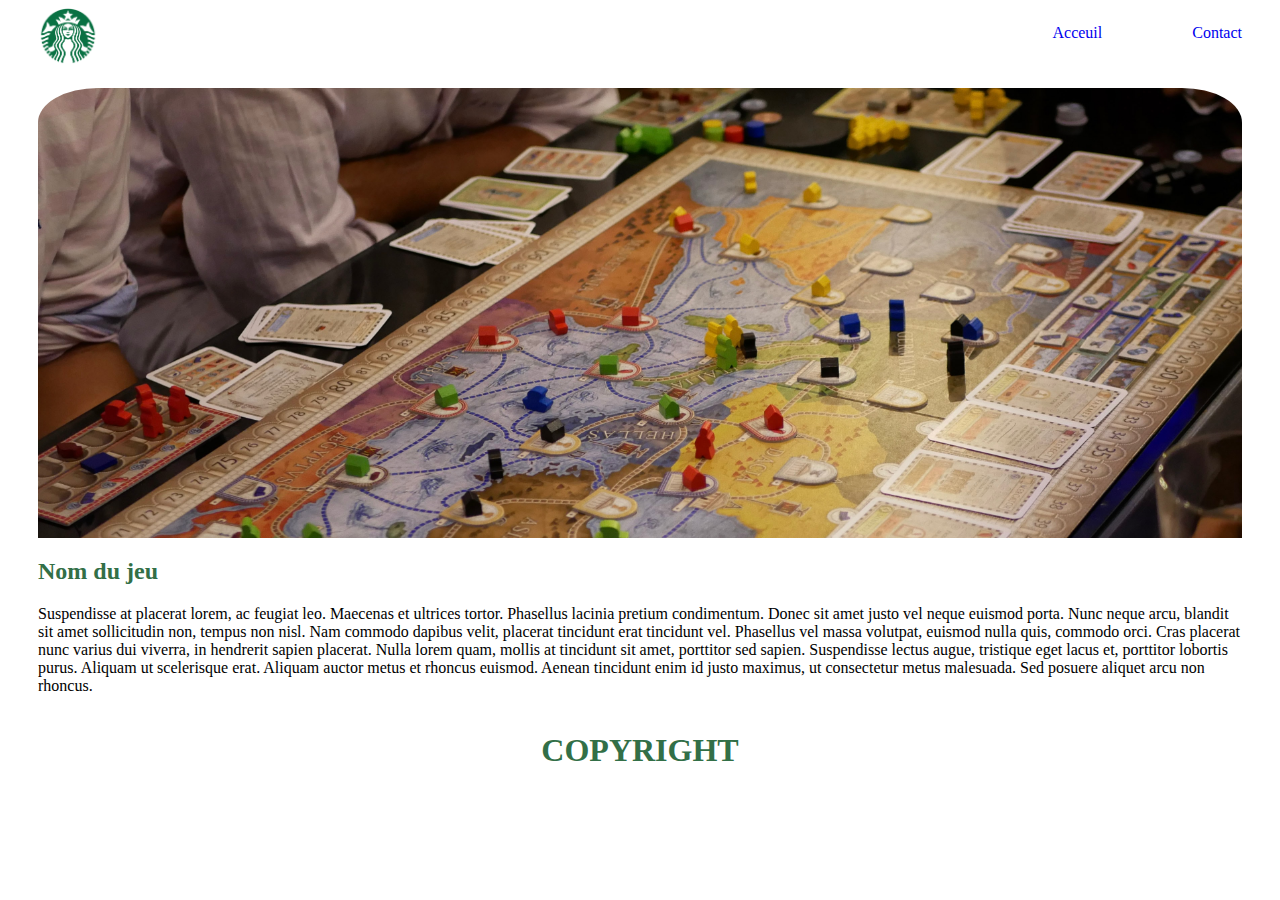
==== index.html @ 316598f9 "exo fini" ====
<!DOCTYPE html>
<html lang="en">
<head>
    <meta charset="UTF-8">
    <meta http-equiv="X-UA-Compatible" content="IE=edge">
    <meta name="viewport" content="width=device-width, initial-scale=1.0">
    <link rel="stylesheet" href="style.css">
    <title>Acceuil</title>
</head>
<body>
    <div class="grid">
        <header>
            <div class="logo">
                <img src="logo.png" alt="logo">
            </div>
            <nav class="navbar">
                <ul>
                    <li><a href="/">Acceuil</a></li>
                    <li><a href="contact.html">Contact</a></li>
                </ul>
            </nav>
        </header>
        <main>
            <div class="jeu">
                <img src="jeu.jpg" alt="jeu">
            </div>
            <h2 class="vert">Nom du jeu</h2>
            <p>Suspendisse at placerat lorem, ac feugiat leo. Maecenas et ultrices tortor.
                Phasellus lacinia pretium condimentum. Donec sit amet justo vel neque euismod porta. 
                Nunc neque arcu, blandit sit amet sollicitudin non, tempus non nisl. Nam commodo dapibus velit, 
                placerat tincidunt erat tincidunt vel. Phasellus vel massa volutpat, euismod nulla quis, commodo orci. 
                Cras placerat nunc varius dui viverra, in hendrerit sapien placerat. Nulla lorem quam, mollis at tincidunt sit amet,
                porttitor sed sapien. Suspendisse lectus augue, tristique eget lacus et, porttitor lobortis purus. Aliquam ut scelerisque erat.
                Aliquam auctor metus et rhoncus euismod. Aenean tincidunt enim id justo maximus, ut consectetur metus malesuada. 
                Sed posuere aliquet arcu non rhoncus.</p>
        </main>
        <footer>
            <h1 class="vert">Copyright</h1>
        </footer>
    </div>
</body>
</html>
---- style.css ----
.grid {
    display: grid;
    grid-template : 60px auto 40px / 100%;
}
a:visited {
    color: unset;
}
a {
    text-decoration: none;
}
header {
    display: flex;
    margin-right: 30px;
    margin-left: 30px;
}
.navbar ul {
    display: flex;
    list-style-type: none;
}
.navbar ul li a:hover {
    color: rgb(50, 111, 71);
}
.navbar {
    margin-left: auto;
}
.navbar ul li:not(:first-child) {
    margin-left: 90px;
}
.logo {
    width: 60px;
}
.logo img {
    width: 100%;
}
main {
    margin : 20px 30px 0 30px
}
.jeu {
    width: 100%;
    height: 450px;
    overflow: hidden;
}
.jeu img {
    width: 100%;
    border-radius: 5%;
}
.vert{
    color: rgb(50, 111, 71);
}
footer {
    text-align: center;
    text-transform: uppercase;
}
.form {
    display: flex;
}
.form label {
    width: 90px;
}
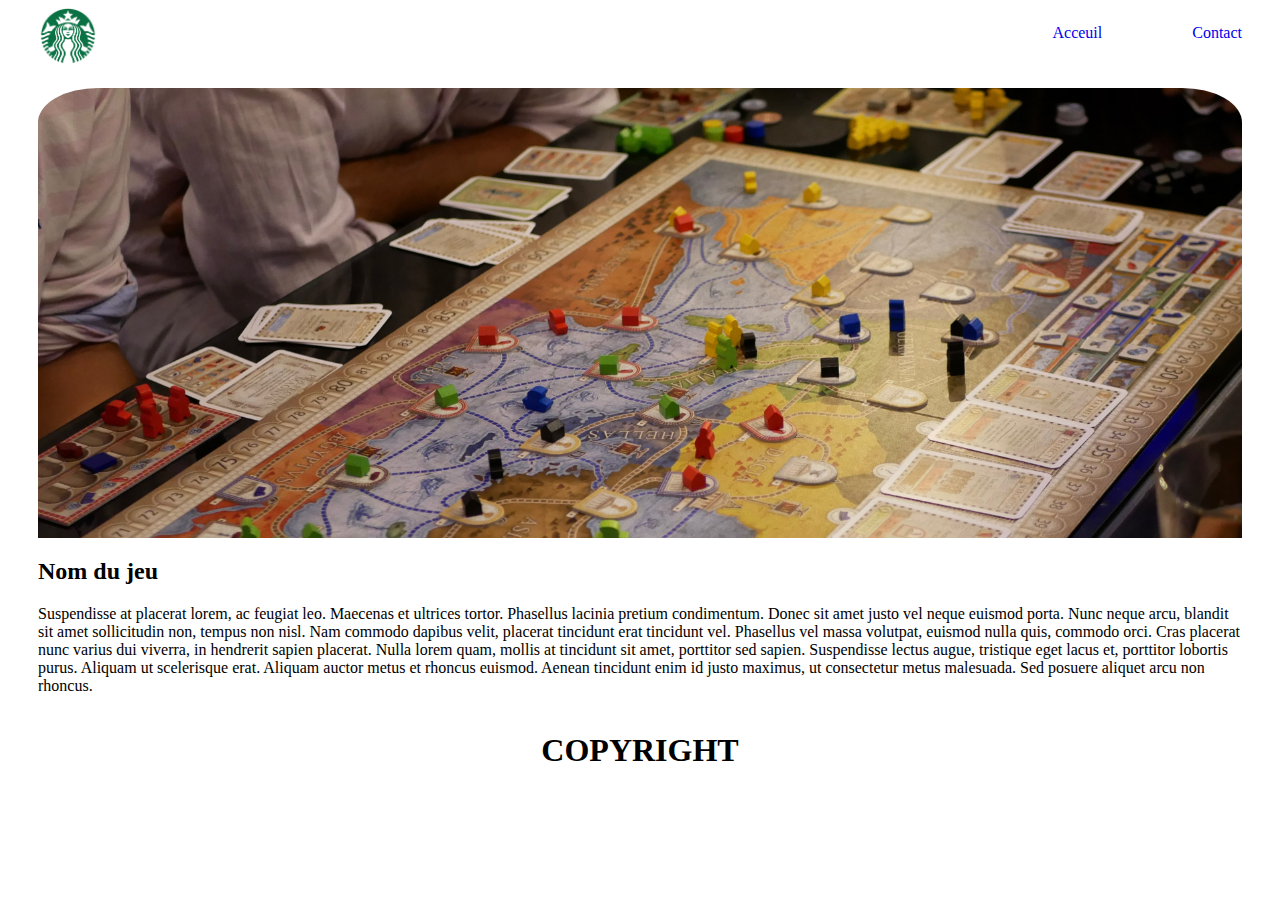
==== commit 0f054271: "refonte contact" ====
--- a/index.html
+++ b/index.html
@@ -11,7 +11,7 @@
     <div class="grid">
         <header>
             <div class="logo">
-                <img src="logo.png" alt="logo">
+                <img src="logo.png" alt="logo du site">
             </div>
             <nav class="navbar">
                 <ul>
@@ -22,7 +22,7 @@
         </header>
         <main>
             <div class="jeu">
-                <img src="jeu.jpg" alt="jeu">
+                <img src="jeu.jpg" alt="image d'un jeu">
             </div>
             <h2 class="vert">Nom du jeu</h2>
             <p>Suspendisse at placerat lorem, ac feugiat leo. Maecenas et ultrices tortor.
--- a/style.css
+++ b/style.css
@@ -45,15 +45,35 @@
     border-radius: 5%;
 }
 .vert{
-    color: rgb(50, 111, 71);
+    color: rgb(0, 0, 0);
+}
+
+form {
+    display: flex;
+    flex-direction: column;
+    justify-content: center;
+    width: 300px;
+    margin: 0 auto;
+}
+
+.form {
+    display: flex;
+    margin-top: 20px;
+}
+.form label {
+    width: 130px;
+}
+.box {
+    width: 300px;
+    border: 10px solid green;
+    align-items: center;
+    padding: 50px;
+    margin: 0 auto;
+    margin-bottom: 100px;
+    margin-top: 100px;
+
 }
 footer {
     text-align: center;
     text-transform: uppercase;
-}
-.form {
-    display: flex;
-}
-.form label {
-    width: 90px;
 }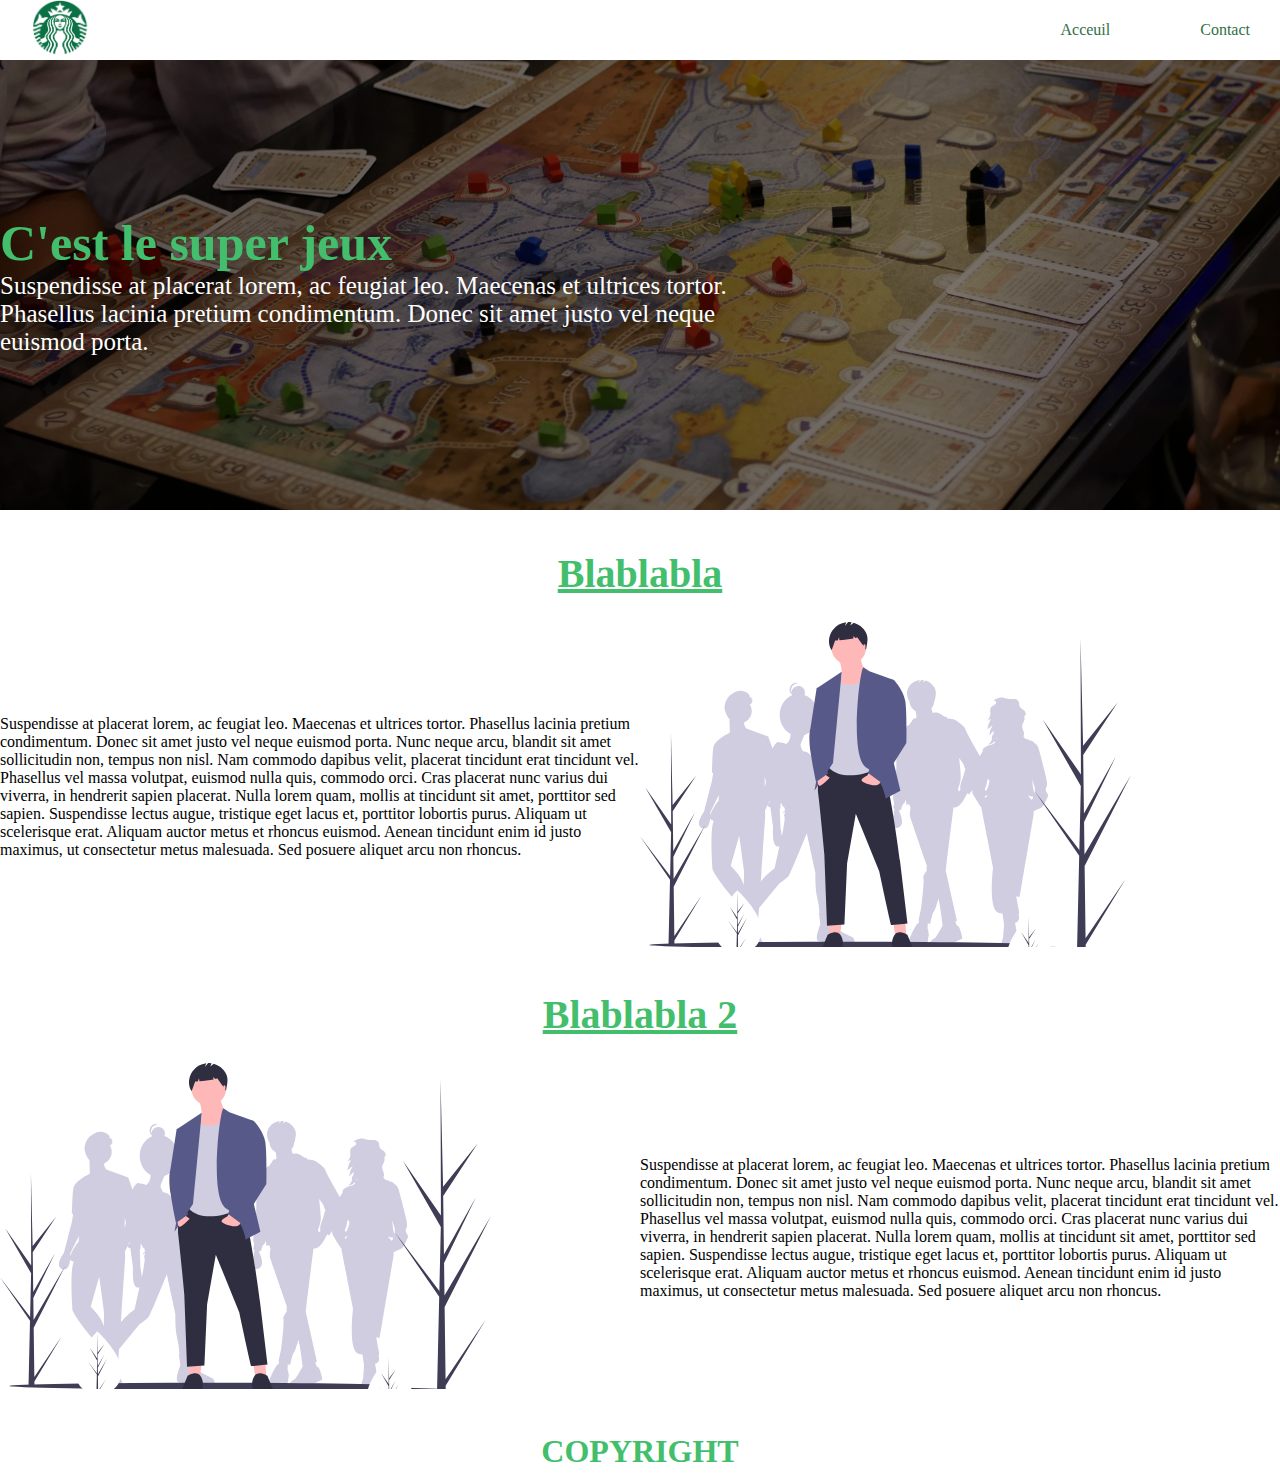
==== commit b6d88a9d: "responsive" ====
--- a/index.html
+++ b/index.html
@@ -8,35 +8,149 @@
     <title>Acceuil</title>
 </head>
 <body>
-    <div class="grid">
-        <header>
-            <div class="logo">
-                <img src="logo.png" alt="logo du site">
+<div class="grid">
+    <header>
+        <div class="logo">
+            <img src="logo.png" alt="logo">
+        </div>
+        <nav class="navbar">
+            <ul>
+                <li><a href="index.html">Acceuil</a></li>
+                <li><a href="contact.html">Contact</a></li>
+            </ul>
+        </nav>
+    </header>
+    <main>
+        <div class="jeu">
+            <div class="overlay"></div>
+            <!--                <img src="jeu.jpg" alt="jeu">-->
+            <div class="container">
+                <div class="main-title">
+                    <h1>C'est le super jeux</h1>
+                    <p>Suspendisse at placerat lorem, ac feugiat leo. Maecenas et ultrices tortor.
+                        Phasellus lacinia pretium condimentum. Donec sit amet justo vel neque euismod porta.</p>
+                </div>
             </div>
-            <nav class="navbar">
-                <ul>
-                    <li><a href="/">Acceuil</a></li>
-                    <li><a href="contact.html">Contact</a></li>
-                </ul>
-            </nav>
-        </header>
-        <main>
-            <div class="jeu">
-                <img src="jeu.jpg" alt="image d'un jeu">
+        </div>
+        <section class="container">
+            <div class="item-content">
+                <h2 class="vert title">Blablabla</h2>
+                <div class="flex flex-wrap">
+                    <div class="text-content">
+                        <p>Suspendisse at placerat lorem, ac feugiat leo. Maecenas et ultrices tortor.
+                            Phasellus lacinia pretium condimentum. Donec sit amet justo vel neque euismod porta.
+                            Nunc neque arcu, blandit sit amet sollicitudin non, tempus non nisl. Nam commodo dapibus velit,
+                            placerat tincidunt erat tincidunt vel. Phasellus vel massa volutpat, euismod nulla quis, commodo orci.
+                            Cras placerat nunc varius dui viverra, in hendrerit sapien placerat. Nulla lorem quam, mollis at tincidunt sit amet,
+                            porttitor sed sapien. Suspendisse lectus augue, tristique eget lacus et, porttitor lobortis purus. Aliquam ut scelerisque erat.
+                            Aliquam auctor metus et rhoncus euismod. Aenean tincidunt enim id justo maximus, ut consectetur metus malesuada.
+                            Sed posuere aliquet arcu non rhoncus.</p>
+                    </div>
+                    <div class="svg-content">
+                        <svg class="w-full sm:h-64 mx-auto" viewBox="0 0 1177 598.5" xmlns="http://www.w3.org/2000/svg">
+                            <title>stand_out</title>
+                            <path d="M867.06253,418.09225c-1.79371-4.61268.76881-6.919,1.79389-11.01912S866.55,390.16,866.55,390.16s-10.76281-44.33285-14.09414-53.04564c-1.40974-3.687-4.47141-6.22337-7.53464-7.92661-.20773-1.131-.50785-1.86044-.92192-2.06752-2.96824-1.48525-10.36283-4.7098-15.29076-5.60131a25.0035,25.0035,0,0,0-3.25844-4.40639,10.416,10.416,0,0,0,1.161-5.39415c-.314-4.83476-3.97549-9.16717-3.49914-13.98862.36127-3.65663,3.03444-6.66045,4.06613-10.18708a11.97917,11.97917,0,0,0-1.36155-9.44679q1.13716,1.20964,2.27416,2.41925a8.49774,8.49774,0,0,0-.63407-10.26749c-2.4002-2.65152-6.414-3.646-8.27622-6.69951-1.9135-3.1377-.88651-7.40129-2.69606-10.60014-4.43279-7.83637-15.78112-2.28133-22.57836-5.01644-2.79331-1.124-4.91662-2.361-8.05936-2.27216a31.49047,31.49047,0,0,0-7.86147,1.46812,16.60916,16.60916,0,0,0-9.00972,6.4582,5.57887,5.57887,0,0,1,.70383-.67282c1.64714-1.29074,4.5357-1.18327,5.4055.72a3.18861,3.18861,0,0,1,.25375,1.52035c-.14292,2.29447-2.14724,4.00789-4.13885,5.15611s-4.23246,2.10887-5.53225,4.005c-2.14523,3.12917-.88381,7.32856-.88276,11.12246a16.124,16.124,0,0,1-6.11072,12.5203l7.231-2.9562a54.65,54.65,0,0,0-6.678,19.58333l9.777-8.07711a42.99171,42.99171,0,0,0-6.42136,19.0838l7.84772-8.04114a3.96845,3.96845,0,0,1,.51784,2.06429l-.81839,3.15644a20.50769,20.50769,0,0,1-.96019,1.83208c-1.26282,2.16846-2.56844,4.83755-1.3873,7.05159l.00557-.00295c-1.24316,4.18287-3.11856,8.36822-7.29073,10.40215,4.62765.48418,9.45737-1.82964,11.5471-5.51232a10.30975,10.30975,0,0,0,1.22759,1.86039c.13449.16819.26706.33512.39981.50223l-1.15322.76881-3.09046,2.06034s-20.24453,4.10014-18.96327,11.78793c.05272.31625.11587.69365.187,1.11707l-5.8247,9.902-8.45647,28.701s-4.35642,9.22537-3.58769,13.06924,0,5.38145,0,12.30043-3.33138,9.73786,0,15.37554,13.32542,22.03829,13.32542,22.03829l2.19525,1.64644a10.256,10.256,0,0,0,.11118,2.96624c2.05,10.25036,21.26952,108.39761,21.26952,108.39761s-9.7379,77.64649,9.994,82.5154c2.47484.61066,4.90514,1.16474,7.266,1.658l2.98442,19.61151-1.79389,24.85713s-13.58169,30.75107,11.27543,32.54492,13.5817-26.651,13.5817-26.651a13.51031,13.51031,0,0,0,1.53761-7.944c-.25348-2.28125-2.38724-14.152-4.47958-25.56935,9.43335-1.13117,7.66826-11.14274,6.41126-15.54465a2.54913,2.54913,0,0,0,1.14339-1.425c.28393-1.02225-.37719-5.04349-1.57677-10.67878-.97706-5.602-2.64673-14.67092-3.78576-20.81422l6.13134.99816,25.8822-151.70538s.17068-2.41508.09273-5.94732a96.0791,96.0791,0,0,1,10.92635-4.81558c8.45656-3.33138,11.78789-15.63181,14.60677-20.757S868.85642,422.70493,867.06253,418.09225Zm-91.8956-96.59119a5.48186,5.48186,0,0,1,2.83489-.96149c-.219,1.19193-2.26894,1.54023-3.98784,2.16442A5.07424,5.07424,0,0,1,775.16693,321.50106Zm-12.91431,76.3467c2.07617,3.41093-1.68281,12.6537-5.07016,19.98853-1.94125-1.67263-3.967-1.14526-1.5926-5.89425a24.10832,24.10832,0,0,0,2.8188-9.73786c0-.586.30046-4.89123,2.8254-6.67972A13.48411,13.48411,0,0,0,762.25262,397.84776Zm-7.77726,29.43893c1.17487-.47822,2.954-1.2128,5.3567-2.02984-1.15113,1.51082-2.46536,3.31084-3.78716,5.27575A3.96917,3.96917,0,0,1,754.47536,427.28669Zm83.11736,3.36226c-1.558-1.65536-2.81688-3.136-3.85326-4.46084q2.89934.76307,5.90342,1.642a7.02461,7.02461,0,0,0,2.98581-.19894c.08891,1.77153.08926,4.29909.08926,4.29909l-2.80679,1.94312A16.4625,16.4625,0,0,0,837.59272,430.649Zm7.95254-8.88737c-.02992.026-.06211.056-.0929.08334a16.99686,16.99686,0,0,0-.68434-2.9839c-1.67941-5.29664-2.57679-14.69424-3.05428-22.71389l4.84808,16.3074S846.81809,420.65482,845.54526,421.76158Z" transform="translate(-120.35886 -107.0223)" fill="#d0cde1"></path>
+                            <path d="M746.00285,354.4058s-26.29048-45.18676-27.11206-50.11622S704.924,290.32276,704.924,290.32276c-4.4913-4.49129-11.86012-5.91241-19.61536-5.83849,2.92045-2.416-7.50653-4.04009-8.31827-5.66359-.82158-1.64316-3.28631-1.64316-6.57262-4.10789-3.28611-2.46458-11.4889-.411-11.4898-.41079a30.275,30.275,0,0,1-2.54863-8.188,22.90678,22.90678,0,0,0,5.41186-14.81612c0-.059-.004-.117-.00446-.17591.2091.32549.41826.65294.62757.99036,1.53895-9.21888,4.25571-16.8819-.92217-25.29164a28.35654,28.35654,0,0,0-16.13028-12.33123l-4.93167,3.94532,1.91735-4.60177a26.10421,26.10421,0,0,0-4.87431-.28171l-4.43724,5.70506,1.83652-5.50965a28.08546,28.08546,0,0,0-19.37467,11.5246c-5.64754,8.14322-5.26955,19.46282.285,27.66972.0187-.05747.03344-.11373.05185-.1711a22.9969,22.9969,0,0,0,11.754,18.62154l1.39524,11.16225v0a7.65112,7.65112,0,0,1-4.57449,2.01809c-2.46473,0-4.92946,6.57262-4.92946,6.57262s-1.3969.705-2.9025,4.03282c-3.87843,2.64034-15.70886,10.93424-20.09811,16.73-2.59652,1.2778-5.38569,4.11987-4.933,10.45716.82158,11.50209,0,64.90462,0,64.90462s-7.39419,45.18676-4.92946,48.47307-.82158,13.96681-.82158,13.96681l2.46473.54774v2.73857s-7.4134,34.36585,4.10789,32.8631c18.89628-2.46473,4.92946-30.39836,4.92946-30.39836v-3.19505l3.28631.73031s1.64316-11.50208,4.92947-12.32366c1.14306-.28577,2.48469-3.35676,3.74875-7.23814.73708,6.05527,1.18071,9.70287,1.18071,9.70287l5.14073-1.1424,1.43189,5.25029a7.08643,7.08643,0,0,0,1.1041.50015l-1.1041,6.07247s-.82157,6.57262,0,10.68051c.41435,2.07169,15.66488,46.35348,30.68184,89.74354l-.28347,10.4889s-7.3942,8.21578-5.751,13.96682-4.10789,53.40253-4.10789,53.40253l-4.92947,23.82575,1.24034.38165-1.13859,4.17483a8.28506,8.28506,0,0,0-2.56648,2.01614c-6.57262,7.39419-14.78839,28.75521-14.78839,28.75521s-14.7884,22.18259,8.21577,21.361,24.64733-9.03735,24.64733-9.03735,3.2863-21.361,3.2863-22.18259-1.64315-9.267-1.64315-9.267l-.6381-.70378.44559-10.24866,4.3004,1.32318s4.10788-21.361,7.39419-23.82575c1.14853-.86139,4.20432-10.457,7.69312-22.782,3.56606,10.268,7.01956,45.77245,8.1401,48.99508a11.66829,11.66829,0,0,0-1.04482,1.72057,199.63573,199.63573,0,0,1-12.32366,20.53944s-26.29048,15.61,0,19.71786c0,0,14.78839.82158,22.18259-4.10789s27.11205-12.32366,27.11205-13.96681-4.92946-25.79756-9.85893-23.1685h0l-3.30215-7.59478,3.30215-1.27824-20.80019-93.36382a47.14063,47.14063,0,0,0,1.08233-6.04705c0-4.3023,10.63809-88.07723,13.34522-109.32591,11.91428,3.37546,22.80419-21.3049,22.80419-21.3049l2.70082-4.86152,3.8718,2.39678s3.28631-8.21577,8.21577-9.03735,13.96682-44.36518,13.96682-50.11622A26.74193,26.74193,0,0,0,746.00285,354.4058ZM707.724,418.77552a22.13835,22.13835,0,0,0-2.8-3.573,101.74878,101.74878,0,0,0,4.92946-17.25312c1.64316-9.03736-2.46473-38.61414-2.46473-38.61414l-.07181-2.00867c4.03237,5.29342,9.10916,12.35064,9.10916,14.33233a6.16182,6.16182,0,0,0,2.46473,4.92946l-4.92946,17.25313s-3.28631,8.21577-4.10789,12.32366a41.936,41.936,0,0,0-.82158,7.3942l1.16457.72088Z" transform="translate(-120.35886 -107.0223)" fill="#d0cde1"></path>
+                            <path d="M369.88115,369.61259l4.384-.98641-18.0747-50.9378-39.02493-14.3776s-.14948.16573-.42543.45145c-3.32873-3.22152-4.74162-7.89614-5.33178-11.57574A22.997,22.997,0,0,0,322.13,258.4125c3.21575-.77188,4.36387-3.68917,5.44315-7.16789a14.3931,14.3931,0,0,0-2.03955-.44408q.75864-1.701,1.51719-3.402-1.33317-.11974-2.66632-.23944.34089-1.5901.68172-3.18025-1.70015,1.17369-3.40024,2.34734a6.94616,6.94616,0,0,0-1.1579-6.63164,13.26745,13.26745,0,0,0-5.68685-4.0099,25.37252,25.37252,0,0,0-26.03635,4.55051l-.24566-.95742a33.04449,33.04449,0,0,0-12.62057,21.87054c-1.08815,8.57351,3.03047,17.30322,8.38386,24.0878-.04508-.29615-.09342-.59156-.14256-.88661q.347.47823.71688.93811l.65805,25.00662-1.64817,1.41268c-.00261.00116-27.65272,12.51066-28.73054,27.45209l-.00316.01088c-1.65965,7.27375-2.48123,45.06631-2.48123,45.06631h2.27514l-2.27514,14.7884L237.88333,456.535s-18.89628,24.64732-2.46473,29.57679c10.21064,3.06321,13.12387-8.78342,13.86672-18.19325.59157,2.3324,2.36094,3.90916,5.85114,4.22643.27469.025.56794.04573.85161.06875-7.76933,20.07815-2.49477,85.3753-2.49477,85.3753-4.10789,8.21578,44.36518,64.90462,44.36518,64.90462l2.91875-1.55666.63163,1.26316c-1.62436.15575-2.7288.2935-2.7288.2935v25.4689s-7.3942,25.4689,2.46473,30.39836c2.55108,1.27554,5.21188.34761,7.75524-1.72429-.48605,7.8598-1.18262,19.58879-1.18262,22.26373,0,4.10789,10.68051,11.50208,10.68051,11.50208s2.46473,9.03736,22.18259,9.03736S345.51,695.614,345.51,695.614l-10.6805-23.82575s-.79912.39084-3.21757-1.57786l.86616-9.52757,4.81614.42493,6.57262-96.12456s5.751-85.44405,6.57262-98.58929a91.48467,91.48467,0,0,0-.29711-12.63782L374.26518,403.954Zm-17.79856,31.87669-2.46473,8.58921V391.08262ZM249.51444,462.41639c.02041-3.01086-.129-5.05984-.129-5.05984l16.06183-32.12366-.45186,9.94107S252.13191,451.44554,249.51444,462.41639ZM287.178,555.12426l15.61-55.04569,9.03735,66.54777-.648,24.19326a38.572,38.572,0,0,1-2.63828-6.94013C306.07426,574.02054,287.178,555.12426,287.178,555.12426Z" transform="translate(-120.35886 -107.0223)" fill="#d0cde1"></path>
+                            <path d="M509.50781,685.88353c-7.6979-3.1697-22.64079-9.962-24.45222-13.5845-1.81118-3.62249-10.86748-31.69714-10.86748-31.69714l-2.33222.16961c-.30066-12.75381-1.58473-62.18277-3.55437-68.092,0,0,9.50909-78.33723-9.50921-109.58151l-3.42665-13.84356c1.12457-5.5496.98038-18.40039.257-20.57048-.90571-2.7169,10.4148-11.32046,7.24511-16.75426s-11.77319-23.99924-11.77319-23.99924.90559-11.77325-11.32052-22.64079c0,0-3.57283-20.22688-19.67266-20.52824-2.17646-3.79841-5.223-9.83814-4.32663-12.52735.95981-2.87926,4.62963-11.85557,6.70233-16.87981a21.695,21.695,0,0,0,3.16116-1.75924c12.80441-5.737,21.83067-19.52818,21.83067-35.639,0-17.24643-10.34014-31.842-24.58975-36.73622a12.22024,12.22024,0,1,0-23.64582-4.38524,12.20966,12.20966,0,0,1,11.26582-16.9557,12.27159,12.27159,0,0,1,2.36366.23306,12.21507,12.21507,0,0,0-13.08729,20.39731,12.11628,12.11628,0,0,0,.49895,1.31358c-13.4084,5.41066-22.97312,19.546-22.97312,36.13321,0,15.38622,8.23191,28.65832,20.12535,34.81881-.06334,5.005-1.30464,13.443-8.207,18.58542-3.56559-1.62919-8.51364-3.41742-11.6886-2.6063-1.64175-1.27981-4.11946-1.70234-7.49072,1.66887-6.79219,6.79225-12.6789,24.45209-12.6789,35.31969s1.3585,73.809,1.3585,73.809-7.2451,2.7169-2.2641,6.79225a5.87263,5.87263,0,0,0,3.65825,1.35945l4.94525,36.67715s-3.1697,35.31969,9.05641,35.77249a4.83715,4.83715,0,0,0,2.73664-.67178l-9.07615,40.97241s-20.82949,13.5845-37.13088,40.30064c-8.39621,13.76053-12.58227,22.22579-14.6732,27.20942l-2.98671-1.85167-10.41468,19.92389s-23.09371,14.03735-18.11271,24.45209,9.50921,13.1317,9.50921,13.1317l3.1697-1.35845,5.88648,10.8676s15.3958,22.188,40.30069,10.86754a9.10148,9.10148,0,0,0,0-10.86754c-4.07529-5.88665-14.49009-18.5655-14.49009-18.5655l6.79219-34.414-1.40548-.87141,43.06468-52.10807s12.67879-7.6979,17.207-14.49015,32.6028-76.97878,32.6028-76.97878l15.84848,73.35623s-.90559,26.7162,3.1697,43.92319a186.43145,186.43145,0,0,1,4.33213,29.34855l-1.16232.08454,2.7169,20.37675s-11.77319,28.98024-3.62261,31.24429a119.40682,119.40682,0,0,0,17.6599,3.16975l.9056-3.16975s34.8669,19.01829,47.54568,4.981C514.48869,699.01523,517.20571,689.05328,509.50781,685.88353ZM385.436,463.55074c1.35851,1.35845.90572,7.69785.90572,7.69785l-2.7169,17.65984-2.7134,12.24907a131.573,131.573,0,0,0-2.26761-17.23l-1.25345-33.84282a2.61532,2.61532,0,0,0,.80066.33437c.90559,0,.45279-7.69784.45279-7.69784s.52852-1.37475,1.188-3.54432c1.76047,5.27,3.90959,8.7086,6.50988,9.43092l.45279,5.88659s-5.88659,2.7169-.45279,2.7169a4.277,4.277,0,0,0,.93328-.13864l-.48049,2.40274S384.07763,462.19229,385.436,463.55074Z" transform="translate(-120.35886 -107.0223)" fill="#d0cde1"></path>
+                            <ellipse cx="381.40899" cy="593.9554" rx="364" ry="6" fill="#3f3d56"></ellipse>
+                            <ellipse cx="508.80675" cy="609.4554" rx="400.39775" ry="15.5" fill="#3f3d56"></ellipse>
+                            <ellipse cx="434.90899" cy="632.4554" rx="196.5" ry="15.5" fill="#3f3d56"></ellipse>
+                            <ellipse cx="718.90899" cy="650.9554" rx="87.5" ry="8" fill="#3f3d56"></ellipse>
+                            <ellipse cx="598.90899" cy="677.9554" rx="41.5" ry="8" fill="#3f3d56"></ellipse>
+                            <ellipse cx="260.90899" cy="643.9554" rx="41.5" ry="8" fill="#3f3d56"></ellipse>
+                            <polygon points="465.909 553.455 469.909 581.455 489.909 579.455 487.909 550.455 465.909 553.455" fill="#ffb8b8"></polygon>
+                            <polygon points="370.909 553.455 366.909 581.455 346.909 579.455 348.909 550.455 370.909 553.455" fill="#ffb8b8"></polygon>
+                            <path d="M462.26785,370.4777s-18,21-14,54,11,108,11,108l5,133,32-2,5-113,16-91,43,106s21,99,22,99,30-3,30-3l-14-117s-22-170-35-173S462.26785,370.4777,462.26785,370.4777Z" transform="translate(-120.35886 -107.0223)" fill="#2f2e41"></path>
+                            <path d="M612.26785,682.4777s-18-12-25,2-1,24-1,24,6,4,3,8-4,30,22,26,13-31,13-31Z" transform="translate(-120.35886 -107.0223)" fill="#2f2e41"></path>
+                            <path d="M465.26785,682.4777s18-12,25,2,1,24,1,24-6,4-3,8,4,30-22,26-13-31-13-31Z" transform="translate(-120.35886 -107.0223)" fill="#2f2e41"></path>
+                            <path d="M486.76785,175.9777s9,25,2,39,11,30,11,30,47-24,41-36-16-28-14-38Z" transform="translate(-120.35886 -107.0223)" fill="#ffb8b8"></path>
+                            <circle cx="383.90899" cy="46.4554" r="32" fill="#ffb8b8"></circle>
+                            <path d="M481.26785,213.4777s32.108,26.71833,56.054-11.14083l24.946,14.14083,13,152s-73,42-108,6l5-141Z" transform="translate(-120.35886 -107.0223)" fill="#d0cde1"></path>
+                            <polygon points="370.992 91.488 325.909 121.455 341.909 195.455 320.909 310.455 354.909 259.455 370.992 91.488" fill="#575a89"></polygon>
+                            <path d="M531.1951,190.16924l11.07275,7.30846,45,16-7,124,19,80-27,14s-5-38-36-57S524.12235,195.86078,531.1951,190.16924Z" transform="translate(-120.35886 -107.0223)" fill="#575a89"></path>
+                            <path d="M456.26785,384.4777l13,9s-16.5,17.5-19.5,14.5a8.19972,8.19972,0,0,1-2.5-6.5l-3-7Z" transform="translate(-120.35886 -107.0223)" fill="#ffb8b8"></path>
+                            <path d="M542.6875,382.53227l-4.41965,6.94543s-13,6-10,10,28,13,33,4l5-9Z" transform="translate(-120.35886 -107.0223)" fill="#ffb8b8"></path>
+                            <path d="M452.26785,227.4777l-7,1-11.5,74.5s-4.5,13.5.5,45.5,9.95137,52.83775,9.95137,52.83775l22.04863-15.83775-10-26,13-95Z" transform="translate(-120.35886 -107.0223)" fill="#575a89"></path>
+                            <path d="M571.26785,211.4777l16,2s18,19,21,39,2,77,2,77l-46,73-25-18,35-62-17-74Z" transform="translate(-120.35886 -107.0223)" fill="#575a89"></path>
+                            <path d="M534.7832,124.53543a37.38374,37.38374,0,0,0-21.26531-16.25685l-6.50165,5.2013,2.52773-6.06673a34.41439,34.41439,0,0,0-6.426-.3714l-5.84983,7.52125,2.42117-7.26362a37.02632,37.02632,0,0,0-25.54254,15.19343c-7.44543,10.73558-8.70175,25.66535-1.37889,36.48489,2.01023-6.17759,4.45-11.97424,6.46026-18.1519a18.28485,18.28485,0,0,0,4.763.0232l2.44576-5.70663.68317,5.46527c7.58041-.66049,18.82405-2.11039,26.01059-3.43891l-.69877-4.19261,4.18084,3.48406c2.20182-.50692,3.50905-.96651,3.401-1.31781,5.34476,8.61641,10.64059,14.11989,15.98521,22.73623C538.02782,145.72492,541.60945,135.62239,534.7832,124.53543Z" transform="translate(-120.35886 -107.0223)" fill="#2f2e41"></path>
+                            <ellipse cx="412.65237" cy="45.45007" rx="2.16625" ry="4.3325" fill="#ffb8b8"></ellipse>
+                            <path d="M879.13574,718.05792c.92164,31.55822-17.51768,43.1236-40.65849,43.79941q-.80628.02355-1.60531.02887-1.60971.01227-3.18816-.05361c-20.92855-.86883-37.49471-11.97817-38.35183-41.32724-.887-30.37265,36.812-69.836,39.64042-72.75513l.005-.00273c.10745-.11124.16248-.16689.16248-.16689S878.21418,686.50226,879.13574,718.05792Z" transform="translate(-120.35886 -107.0223)" fill="#ffffff"></path>
+                            <path d="M836.8112,757.07465l14.69985-21.86015-14.66978,24.21188.03067,2.45982q-1.60971.01227-3.18816-.05361l.72907-31.61931-.02-.24393.0269-.04713.06978-2.98784L818.3915,703.56186l16.07907,21.1363.05706.63154.55069-23.88963-13.90439-24.23194,13.944,20.03523-.14555-49.49314.00031-.16473.00473.162.923,39.00726L848.57261,670.91l-12.6307,19.20516.27657,21.36871,11.661-20.85506-11.61817,23.99662.154,11.88208,16.95828-29.05084-16.90673,33.196Z" transform="translate(-120.35886 -107.0223)" fill="#3f3d56"></path>
+                            <path d="M343.13574,671.05792c.92164,31.55822-17.51768,43.1236-40.65849,43.79941q-.80628.02355-1.60531.02887-1.60971.01227-3.18816-.05361c-20.92855-.86883-37.49471-11.97817-38.35183-41.32724-.887-30.37265,36.812-69.836,39.64042-72.75513l.005-.00273c.10745-.11124.16248-.16689.16248-.16689S342.21418,639.50226,343.13574,671.05792Z" transform="translate(-120.35886 -107.0223)" fill="#ffffff"></path>
+                            <path d="M300.8112,710.07465l14.69985-21.86015-14.66978,24.21188.03067,2.45982q-1.60971.01227-3.18816-.05361l.72907-31.61931-.02-.24393.0269-.04713.06978-2.98784L282.3915,656.56186l16.07907,21.1363.05706.63154.55069-23.88963-13.90439-24.23194,13.944,20.03523-.14555-49.49314.00031-.16473.00473.162.923,39.00726L312.57261,623.91l-12.6307,19.20516.27657,21.36871,11.661-20.85506-11.61817,23.99662.154,11.88208,16.95828-29.05084-16.90673,33.196Z" transform="translate(-120.35886 -107.0223)" fill="#3f3d56"></path>
+                            <path d="M743.6536,762.54861c.541,18.52392-10.28246,25.31253-23.86556,25.70921q-.47326.01383-.94228.01694-.94487.00722-1.87138-.03146c-12.28455-.51-22.00849-7.0309-22.5116-24.2581-.52065-17.828,21.60774-40.99207,23.268-42.70552l.003-.0016c.06307-.0653.09537-.098.09537-.098S743.11267,744.0262,743.6536,762.54861Z" transform="translate(-120.35886 -107.0223)" fill="#ffffff"></path>
+                            <path d="M718.81011,785.4505l8.62846-12.83138-8.61081,14.21179.018,1.44385q-.94487.00722-1.87138-.03146l.428-18.55978-.01173-.14318.01579-.02767.041-1.75378-9.44918-13.71911,9.438,12.4065.0335.37069.32324-14.02263-8.16155-14.22358,8.18479,11.7602-.08543-29.05128.00018-.0967.00278.0951.54178,22.89632,7.43827-9.3005-7.41392,11.273.16235,12.54292,6.84474-12.24142-6.81959,14.08545.09037,6.97449,9.9541-17.05215L718.608,769.94142Z" transform="translate(-120.35886 -107.0223)" fill="#3f3d56"></path>
+                            <path d="M1079.55337,158.20933c.02869-.09119.059-.18353.08777-.275-.01245.0401-.02807.07867-.04028.11889Z" transform="translate(-120.35886 -107.0223)" fill="#2f2e41"></path>
+                            <path d="M939.81067,688.83054l74.06791-110.14639-73.91642,121.996.15457,12.39423q-8.11089.06186-16.06418-.27012l3.6736-159.31974-.10065-1.22909.13555-.23748.35161-15.05474L846.99957,419.19646,928.017,525.69561l.2875,3.18211,2.77475-120.37228L861.01936,286.40828l70.25938,100.95121-.73336-249.38034.00156-.83.02384.8163,4.65074,196.54526L999.0727,254.6739l-63.64214,96.76873,1.39359,107.67021,58.75621-105.082L937.04009,474.94221l.77575,59.87005,85.44741-146.378L938.07561,555.69837Z" transform="translate(-120.35886 -107.0223)" fill="#3f3d56"></path>
+                            <path d="M183.51413,684.56084l50.40107-74.95143-50.298,83.01477.10518,8.43391q-5.51922.04209-10.93121-.18381L175.291,592.46181l-.06849-.83636.09224-.1616.23926-10.24432-55.19511-80.13689,55.13,72.4696.19564,2.16533,1.88813-81.90986-47.67371-83.08359,47.80948,68.69439-.499-169.69612.00107-.56481.01622.55547,3.16469,133.74338,43.44889-54.32663-43.30664,65.84832.94829,73.26647,39.98191-71.5053-39.835,82.27672.52788,40.73985,58.14448-99.606L182.33347,593.96825Z" transform="translate(-120.35886 -107.0223)" fill="#3f3d56"></path>
+                        </svg>
+                    </div>
+                </div>
             </div>
-            <h2 class="vert">Nom du jeu</h2>
-            <p>Suspendisse at placerat lorem, ac feugiat leo. Maecenas et ultrices tortor.
-                Phasellus lacinia pretium condimentum. Donec sit amet justo vel neque euismod porta. 
-                Nunc neque arcu, blandit sit amet sollicitudin non, tempus non nisl. Nam commodo dapibus velit, 
-                placerat tincidunt erat tincidunt vel. Phasellus vel massa volutpat, euismod nulla quis, commodo orci. 
-                Cras placerat nunc varius dui viverra, in hendrerit sapien placerat. Nulla lorem quam, mollis at tincidunt sit amet,
-                porttitor sed sapien. Suspendisse lectus augue, tristique eget lacus et, porttitor lobortis purus. Aliquam ut scelerisque erat.
-                Aliquam auctor metus et rhoncus euismod. Aenean tincidunt enim id justo maximus, ut consectetur metus malesuada. 
-                Sed posuere aliquet arcu non rhoncus.</p>
-        </main>
-        <footer>
-            <h1 class="vert">Copyright</h1>
-        </footer>
-    </div>
+        </section>
+        <section class="container">
+            <div class="item-content">
+                <h2 class="vert title">Blablabla 2</h2>
+                <div class="flex flex-wrap">
+                    <div class="svg-content">
+                        <svg class="w-full sm:h-64 mx-auto" viewBox="0 0 1177 598.5" xmlns="http://www.w3.org/2000/svg">
+                            <title>stand_out</title>
+                            <path d="M867.06253,418.09225c-1.79371-4.61268.76881-6.919,1.79389-11.01912S866.55,390.16,866.55,390.16s-10.76281-44.33285-14.09414-53.04564c-1.40974-3.687-4.47141-6.22337-7.53464-7.92661-.20773-1.131-.50785-1.86044-.92192-2.06752-2.96824-1.48525-10.36283-4.7098-15.29076-5.60131a25.0035,25.0035,0,0,0-3.25844-4.40639,10.416,10.416,0,0,0,1.161-5.39415c-.314-4.83476-3.97549-9.16717-3.49914-13.98862.36127-3.65663,3.03444-6.66045,4.06613-10.18708a11.97917,11.97917,0,0,0-1.36155-9.44679q1.13716,1.20964,2.27416,2.41925a8.49774,8.49774,0,0,0-.63407-10.26749c-2.4002-2.65152-6.414-3.646-8.27622-6.69951-1.9135-3.1377-.88651-7.40129-2.69606-10.60014-4.43279-7.83637-15.78112-2.28133-22.57836-5.01644-2.79331-1.124-4.91662-2.361-8.05936-2.27216a31.49047,31.49047,0,0,0-7.86147,1.46812,16.60916,16.60916,0,0,0-9.00972,6.4582,5.57887,5.57887,0,0,1,.70383-.67282c1.64714-1.29074,4.5357-1.18327,5.4055.72a3.18861,3.18861,0,0,1,.25375,1.52035c-.14292,2.29447-2.14724,4.00789-4.13885,5.15611s-4.23246,2.10887-5.53225,4.005c-2.14523,3.12917-.88381,7.32856-.88276,11.12246a16.124,16.124,0,0,1-6.11072,12.5203l7.231-2.9562a54.65,54.65,0,0,0-6.678,19.58333l9.777-8.07711a42.99171,42.99171,0,0,0-6.42136,19.0838l7.84772-8.04114a3.96845,3.96845,0,0,1,.51784,2.06429l-.81839,3.15644a20.50769,20.50769,0,0,1-.96019,1.83208c-1.26282,2.16846-2.56844,4.83755-1.3873,7.05159l.00557-.00295c-1.24316,4.18287-3.11856,8.36822-7.29073,10.40215,4.62765.48418,9.45737-1.82964,11.5471-5.51232a10.30975,10.30975,0,0,0,1.22759,1.86039c.13449.16819.26706.33512.39981.50223l-1.15322.76881-3.09046,2.06034s-20.24453,4.10014-18.96327,11.78793c.05272.31625.11587.69365.187,1.11707l-5.8247,9.902-8.45647,28.701s-4.35642,9.22537-3.58769,13.06924,0,5.38145,0,12.30043-3.33138,9.73786,0,15.37554,13.32542,22.03829,13.32542,22.03829l2.19525,1.64644a10.256,10.256,0,0,0,.11118,2.96624c2.05,10.25036,21.26952,108.39761,21.26952,108.39761s-9.7379,77.64649,9.994,82.5154c2.47484.61066,4.90514,1.16474,7.266,1.658l2.98442,19.61151-1.79389,24.85713s-13.58169,30.75107,11.27543,32.54492,13.5817-26.651,13.5817-26.651a13.51031,13.51031,0,0,0,1.53761-7.944c-.25348-2.28125-2.38724-14.152-4.47958-25.56935,9.43335-1.13117,7.66826-11.14274,6.41126-15.54465a2.54913,2.54913,0,0,0,1.14339-1.425c.28393-1.02225-.37719-5.04349-1.57677-10.67878-.97706-5.602-2.64673-14.67092-3.78576-20.81422l6.13134.99816,25.8822-151.70538s.17068-2.41508.09273-5.94732a96.0791,96.0791,0,0,1,10.92635-4.81558c8.45656-3.33138,11.78789-15.63181,14.60677-20.757S868.85642,422.70493,867.06253,418.09225Zm-91.8956-96.59119a5.48186,5.48186,0,0,1,2.83489-.96149c-.219,1.19193-2.26894,1.54023-3.98784,2.16442A5.07424,5.07424,0,0,1,775.16693,321.50106Zm-12.91431,76.3467c2.07617,3.41093-1.68281,12.6537-5.07016,19.98853-1.94125-1.67263-3.967-1.14526-1.5926-5.89425a24.10832,24.10832,0,0,0,2.8188-9.73786c0-.586.30046-4.89123,2.8254-6.67972A13.48411,13.48411,0,0,0,762.25262,397.84776Zm-7.77726,29.43893c1.17487-.47822,2.954-1.2128,5.3567-2.02984-1.15113,1.51082-2.46536,3.31084-3.78716,5.27575A3.96917,3.96917,0,0,1,754.47536,427.28669Zm83.11736,3.36226c-1.558-1.65536-2.81688-3.136-3.85326-4.46084q2.89934.76307,5.90342,1.642a7.02461,7.02461,0,0,0,2.98581-.19894c.08891,1.77153.08926,4.29909.08926,4.29909l-2.80679,1.94312A16.4625,16.4625,0,0,0,837.59272,430.649Zm7.95254-8.88737c-.02992.026-.06211.056-.0929.08334a16.99686,16.99686,0,0,0-.68434-2.9839c-1.67941-5.29664-2.57679-14.69424-3.05428-22.71389l4.84808,16.3074S846.81809,420.65482,845.54526,421.76158Z" transform="translate(-120.35886 -107.0223)" fill="#d0cde1"></path>
+                            <path d="M746.00285,354.4058s-26.29048-45.18676-27.11206-50.11622S704.924,290.32276,704.924,290.32276c-4.4913-4.49129-11.86012-5.91241-19.61536-5.83849,2.92045-2.416-7.50653-4.04009-8.31827-5.66359-.82158-1.64316-3.28631-1.64316-6.57262-4.10789-3.28611-2.46458-11.4889-.411-11.4898-.41079a30.275,30.275,0,0,1-2.54863-8.188,22.90678,22.90678,0,0,0,5.41186-14.81612c0-.059-.004-.117-.00446-.17591.2091.32549.41826.65294.62757.99036,1.53895-9.21888,4.25571-16.8819-.92217-25.29164a28.35654,28.35654,0,0,0-16.13028-12.33123l-4.93167,3.94532,1.91735-4.60177a26.10421,26.10421,0,0,0-4.87431-.28171l-4.43724,5.70506,1.83652-5.50965a28.08546,28.08546,0,0,0-19.37467,11.5246c-5.64754,8.14322-5.26955,19.46282.285,27.66972.0187-.05747.03344-.11373.05185-.1711a22.9969,22.9969,0,0,0,11.754,18.62154l1.39524,11.16225v0a7.65112,7.65112,0,0,1-4.57449,2.01809c-2.46473,0-4.92946,6.57262-4.92946,6.57262s-1.3969.705-2.9025,4.03282c-3.87843,2.64034-15.70886,10.93424-20.09811,16.73-2.59652,1.2778-5.38569,4.11987-4.933,10.45716.82158,11.50209,0,64.90462,0,64.90462s-7.39419,45.18676-4.92946,48.47307-.82158,13.96681-.82158,13.96681l2.46473.54774v2.73857s-7.4134,34.36585,4.10789,32.8631c18.89628-2.46473,4.92946-30.39836,4.92946-30.39836v-3.19505l3.28631.73031s1.64316-11.50208,4.92947-12.32366c1.14306-.28577,2.48469-3.35676,3.74875-7.23814.73708,6.05527,1.18071,9.70287,1.18071,9.70287l5.14073-1.1424,1.43189,5.25029a7.08643,7.08643,0,0,0,1.1041.50015l-1.1041,6.07247s-.82157,6.57262,0,10.68051c.41435,2.07169,15.66488,46.35348,30.68184,89.74354l-.28347,10.4889s-7.3942,8.21578-5.751,13.96682-4.10789,53.40253-4.10789,53.40253l-4.92947,23.82575,1.24034.38165-1.13859,4.17483a8.28506,8.28506,0,0,0-2.56648,2.01614c-6.57262,7.39419-14.78839,28.75521-14.78839,28.75521s-14.7884,22.18259,8.21577,21.361,24.64733-9.03735,24.64733-9.03735,3.2863-21.361,3.2863-22.18259-1.64315-9.267-1.64315-9.267l-.6381-.70378.44559-10.24866,4.3004,1.32318s4.10788-21.361,7.39419-23.82575c1.14853-.86139,4.20432-10.457,7.69312-22.782,3.56606,10.268,7.01956,45.77245,8.1401,48.99508a11.66829,11.66829,0,0,0-1.04482,1.72057,199.63573,199.63573,0,0,1-12.32366,20.53944s-26.29048,15.61,0,19.71786c0,0,14.78839.82158,22.18259-4.10789s27.11205-12.32366,27.11205-13.96681-4.92946-25.79756-9.85893-23.1685h0l-3.30215-7.59478,3.30215-1.27824-20.80019-93.36382a47.14063,47.14063,0,0,0,1.08233-6.04705c0-4.3023,10.63809-88.07723,13.34522-109.32591,11.91428,3.37546,22.80419-21.3049,22.80419-21.3049l2.70082-4.86152,3.8718,2.39678s3.28631-8.21577,8.21577-9.03735,13.96682-44.36518,13.96682-50.11622A26.74193,26.74193,0,0,0,746.00285,354.4058ZM707.724,418.77552a22.13835,22.13835,0,0,0-2.8-3.573,101.74878,101.74878,0,0,0,4.92946-17.25312c1.64316-9.03736-2.46473-38.61414-2.46473-38.61414l-.07181-2.00867c4.03237,5.29342,9.10916,12.35064,9.10916,14.33233a6.16182,6.16182,0,0,0,2.46473,4.92946l-4.92946,17.25313s-3.28631,8.21577-4.10789,12.32366a41.936,41.936,0,0,0-.82158,7.3942l1.16457.72088Z" transform="translate(-120.35886 -107.0223)" fill="#d0cde1"></path>
+                            <path d="M369.88115,369.61259l4.384-.98641-18.0747-50.9378-39.02493-14.3776s-.14948.16573-.42543.45145c-3.32873-3.22152-4.74162-7.89614-5.33178-11.57574A22.997,22.997,0,0,0,322.13,258.4125c3.21575-.77188,4.36387-3.68917,5.44315-7.16789a14.3931,14.3931,0,0,0-2.03955-.44408q.75864-1.701,1.51719-3.402-1.33317-.11974-2.66632-.23944.34089-1.5901.68172-3.18025-1.70015,1.17369-3.40024,2.34734a6.94616,6.94616,0,0,0-1.1579-6.63164,13.26745,13.26745,0,0,0-5.68685-4.0099,25.37252,25.37252,0,0,0-26.03635,4.55051l-.24566-.95742a33.04449,33.04449,0,0,0-12.62057,21.87054c-1.08815,8.57351,3.03047,17.30322,8.38386,24.0878-.04508-.29615-.09342-.59156-.14256-.88661q.347.47823.71688.93811l.65805,25.00662-1.64817,1.41268c-.00261.00116-27.65272,12.51066-28.73054,27.45209l-.00316.01088c-1.65965,7.27375-2.48123,45.06631-2.48123,45.06631h2.27514l-2.27514,14.7884L237.88333,456.535s-18.89628,24.64732-2.46473,29.57679c10.21064,3.06321,13.12387-8.78342,13.86672-18.19325.59157,2.3324,2.36094,3.90916,5.85114,4.22643.27469.025.56794.04573.85161.06875-7.76933,20.07815-2.49477,85.3753-2.49477,85.3753-4.10789,8.21578,44.36518,64.90462,44.36518,64.90462l2.91875-1.55666.63163,1.26316c-1.62436.15575-2.7288.2935-2.7288.2935v25.4689s-7.3942,25.4689,2.46473,30.39836c2.55108,1.27554,5.21188.34761,7.75524-1.72429-.48605,7.8598-1.18262,19.58879-1.18262,22.26373,0,4.10789,10.68051,11.50208,10.68051,11.50208s2.46473,9.03736,22.18259,9.03736S345.51,695.614,345.51,695.614l-10.6805-23.82575s-.79912.39084-3.21757-1.57786l.86616-9.52757,4.81614.42493,6.57262-96.12456s5.751-85.44405,6.57262-98.58929a91.48467,91.48467,0,0,0-.29711-12.63782L374.26518,403.954Zm-17.79856,31.87669-2.46473,8.58921V391.08262ZM249.51444,462.41639c.02041-3.01086-.129-5.05984-.129-5.05984l16.06183-32.12366-.45186,9.94107S252.13191,451.44554,249.51444,462.41639ZM287.178,555.12426l15.61-55.04569,9.03735,66.54777-.648,24.19326a38.572,38.572,0,0,1-2.63828-6.94013C306.07426,574.02054,287.178,555.12426,287.178,555.12426Z" transform="translate(-120.35886 -107.0223)" fill="#d0cde1"></path>
+                            <path d="M509.50781,685.88353c-7.6979-3.1697-22.64079-9.962-24.45222-13.5845-1.81118-3.62249-10.86748-31.69714-10.86748-31.69714l-2.33222.16961c-.30066-12.75381-1.58473-62.18277-3.55437-68.092,0,0,9.50909-78.33723-9.50921-109.58151l-3.42665-13.84356c1.12457-5.5496.98038-18.40039.257-20.57048-.90571-2.7169,10.4148-11.32046,7.24511-16.75426s-11.77319-23.99924-11.77319-23.99924.90559-11.77325-11.32052-22.64079c0,0-3.57283-20.22688-19.67266-20.52824-2.17646-3.79841-5.223-9.83814-4.32663-12.52735.95981-2.87926,4.62963-11.85557,6.70233-16.87981a21.695,21.695,0,0,0,3.16116-1.75924c12.80441-5.737,21.83067-19.52818,21.83067-35.639,0-17.24643-10.34014-31.842-24.58975-36.73622a12.22024,12.22024,0,1,0-23.64582-4.38524,12.20966,12.20966,0,0,1,11.26582-16.9557,12.27159,12.27159,0,0,1,2.36366.23306,12.21507,12.21507,0,0,0-13.08729,20.39731,12.11628,12.11628,0,0,0,.49895,1.31358c-13.4084,5.41066-22.97312,19.546-22.97312,36.13321,0,15.38622,8.23191,28.65832,20.12535,34.81881-.06334,5.005-1.30464,13.443-8.207,18.58542-3.56559-1.62919-8.51364-3.41742-11.6886-2.6063-1.64175-1.27981-4.11946-1.70234-7.49072,1.66887-6.79219,6.79225-12.6789,24.45209-12.6789,35.31969s1.3585,73.809,1.3585,73.809-7.2451,2.7169-2.2641,6.79225a5.87263,5.87263,0,0,0,3.65825,1.35945l4.94525,36.67715s-3.1697,35.31969,9.05641,35.77249a4.83715,4.83715,0,0,0,2.73664-.67178l-9.07615,40.97241s-20.82949,13.5845-37.13088,40.30064c-8.39621,13.76053-12.58227,22.22579-14.6732,27.20942l-2.98671-1.85167-10.41468,19.92389s-23.09371,14.03735-18.11271,24.45209,9.50921,13.1317,9.50921,13.1317l3.1697-1.35845,5.88648,10.8676s15.3958,22.188,40.30069,10.86754a9.10148,9.10148,0,0,0,0-10.86754c-4.07529-5.88665-14.49009-18.5655-14.49009-18.5655l6.79219-34.414-1.40548-.87141,43.06468-52.10807s12.67879-7.6979,17.207-14.49015,32.6028-76.97878,32.6028-76.97878l15.84848,73.35623s-.90559,26.7162,3.1697,43.92319a186.43145,186.43145,0,0,1,4.33213,29.34855l-1.16232.08454,2.7169,20.37675s-11.77319,28.98024-3.62261,31.24429a119.40682,119.40682,0,0,0,17.6599,3.16975l.9056-3.16975s34.8669,19.01829,47.54568,4.981C514.48869,699.01523,517.20571,689.05328,509.50781,685.88353ZM385.436,463.55074c1.35851,1.35845.90572,7.69785.90572,7.69785l-2.7169,17.65984-2.7134,12.24907a131.573,131.573,0,0,0-2.26761-17.23l-1.25345-33.84282a2.61532,2.61532,0,0,0,.80066.33437c.90559,0,.45279-7.69784.45279-7.69784s.52852-1.37475,1.188-3.54432c1.76047,5.27,3.90959,8.7086,6.50988,9.43092l.45279,5.88659s-5.88659,2.7169-.45279,2.7169a4.277,4.277,0,0,0,.93328-.13864l-.48049,2.40274S384.07763,462.19229,385.436,463.55074Z" transform="translate(-120.35886 -107.0223)" fill="#d0cde1"></path>
+                            <ellipse cx="381.40899" cy="593.9554" rx="364" ry="6" fill="#3f3d56"></ellipse>
+                            <ellipse cx="508.80675" cy="609.4554" rx="400.39775" ry="15.5" fill="#3f3d56"></ellipse>
+                            <ellipse cx="434.90899" cy="632.4554" rx="196.5" ry="15.5" fill="#3f3d56"></ellipse>
+                            <ellipse cx="718.90899" cy="650.9554" rx="87.5" ry="8" fill="#3f3d56"></ellipse>
+                            <ellipse cx="598.90899" cy="677.9554" rx="41.5" ry="8" fill="#3f3d56"></ellipse>
+                            <ellipse cx="260.90899" cy="643.9554" rx="41.5" ry="8" fill="#3f3d56"></ellipse>
+                            <polygon points="465.909 553.455 469.909 581.455 489.909 579.455 487.909 550.455 465.909 553.455" fill="#ffb8b8"></polygon>
+                            <polygon points="370.909 553.455 366.909 581.455 346.909 579.455 348.909 550.455 370.909 553.455" fill="#ffb8b8"></polygon>
+                            <path d="M462.26785,370.4777s-18,21-14,54,11,108,11,108l5,133,32-2,5-113,16-91,43,106s21,99,22,99,30-3,30-3l-14-117s-22-170-35-173S462.26785,370.4777,462.26785,370.4777Z" transform="translate(-120.35886 -107.0223)" fill="#2f2e41"></path>
+                            <path d="M612.26785,682.4777s-18-12-25,2-1,24-1,24,6,4,3,8-4,30,22,26,13-31,13-31Z" transform="translate(-120.35886 -107.0223)" fill="#2f2e41"></path>
+                            <path d="M465.26785,682.4777s18-12,25,2,1,24,1,24-6,4-3,8,4,30-22,26-13-31-13-31Z" transform="translate(-120.35886 -107.0223)" fill="#2f2e41"></path>
+                            <path d="M486.76785,175.9777s9,25,2,39,11,30,11,30,47-24,41-36-16-28-14-38Z" transform="translate(-120.35886 -107.0223)" fill="#ffb8b8"></path>
+                            <circle cx="383.90899" cy="46.4554" r="32" fill="#ffb8b8"></circle>
+                            <path d="M481.26785,213.4777s32.108,26.71833,56.054-11.14083l24.946,14.14083,13,152s-73,42-108,6l5-141Z" transform="translate(-120.35886 -107.0223)" fill="#d0cde1"></path>
+                            <polygon points="370.992 91.488 325.909 121.455 341.909 195.455 320.909 310.455 354.909 259.455 370.992 91.488" fill="#575a89"></polygon>
+                            <path d="M531.1951,190.16924l11.07275,7.30846,45,16-7,124,19,80-27,14s-5-38-36-57S524.12235,195.86078,531.1951,190.16924Z" transform="translate(-120.35886 -107.0223)" fill="#575a89"></path>
+                            <path d="M456.26785,384.4777l13,9s-16.5,17.5-19.5,14.5a8.19972,8.19972,0,0,1-2.5-6.5l-3-7Z" transform="translate(-120.35886 -107.0223)" fill="#ffb8b8"></path>
+                            <path d="M542.6875,382.53227l-4.41965,6.94543s-13,6-10,10,28,13,33,4l5-9Z" transform="translate(-120.35886 -107.0223)" fill="#ffb8b8"></path>
+                            <path d="M452.26785,227.4777l-7,1-11.5,74.5s-4.5,13.5.5,45.5,9.95137,52.83775,9.95137,52.83775l22.04863-15.83775-10-26,13-95Z" transform="translate(-120.35886 -107.0223)" fill="#575a89"></path>
+                            <path d="M571.26785,211.4777l16,2s18,19,21,39,2,77,2,77l-46,73-25-18,35-62-17-74Z" transform="translate(-120.35886 -107.0223)" fill="#575a89"></path>
+                            <path d="M534.7832,124.53543a37.38374,37.38374,0,0,0-21.26531-16.25685l-6.50165,5.2013,2.52773-6.06673a34.41439,34.41439,0,0,0-6.426-.3714l-5.84983,7.52125,2.42117-7.26362a37.02632,37.02632,0,0,0-25.54254,15.19343c-7.44543,10.73558-8.70175,25.66535-1.37889,36.48489,2.01023-6.17759,4.45-11.97424,6.46026-18.1519a18.28485,18.28485,0,0,0,4.763.0232l2.44576-5.70663.68317,5.46527c7.58041-.66049,18.82405-2.11039,26.01059-3.43891l-.69877-4.19261,4.18084,3.48406c2.20182-.50692,3.50905-.96651,3.401-1.31781,5.34476,8.61641,10.64059,14.11989,15.98521,22.73623C538.02782,145.72492,541.60945,135.62239,534.7832,124.53543Z" transform="translate(-120.35886 -107.0223)" fill="#2f2e41"></path>
+                            <ellipse cx="412.65237" cy="45.45007" rx="2.16625" ry="4.3325" fill="#ffb8b8"></ellipse>
+                            <path d="M879.13574,718.05792c.92164,31.55822-17.51768,43.1236-40.65849,43.79941q-.80628.02355-1.60531.02887-1.60971.01227-3.18816-.05361c-20.92855-.86883-37.49471-11.97817-38.35183-41.32724-.887-30.37265,36.812-69.836,39.64042-72.75513l.005-.00273c.10745-.11124.16248-.16689.16248-.16689S878.21418,686.50226,879.13574,718.05792Z" transform="translate(-120.35886 -107.0223)" fill="#ffffff"></path>
+                            <path d="M836.8112,757.07465l14.69985-21.86015-14.66978,24.21188.03067,2.45982q-1.60971.01227-3.18816-.05361l.72907-31.61931-.02-.24393.0269-.04713.06978-2.98784L818.3915,703.56186l16.07907,21.1363.05706.63154.55069-23.88963-13.90439-24.23194,13.944,20.03523-.14555-49.49314.00031-.16473.00473.162.923,39.00726L848.57261,670.91l-12.6307,19.20516.27657,21.36871,11.661-20.85506-11.61817,23.99662.154,11.88208,16.95828-29.05084-16.90673,33.196Z" transform="translate(-120.35886 -107.0223)" fill="#3f3d56"></path>
+                            <path d="M343.13574,671.05792c.92164,31.55822-17.51768,43.1236-40.65849,43.79941q-.80628.02355-1.60531.02887-1.60971.01227-3.18816-.05361c-20.92855-.86883-37.49471-11.97817-38.35183-41.32724-.887-30.37265,36.812-69.836,39.64042-72.75513l.005-.00273c.10745-.11124.16248-.16689.16248-.16689S342.21418,639.50226,343.13574,671.05792Z" transform="translate(-120.35886 -107.0223)" fill="#ffffff"></path>
+                            <path d="M300.8112,710.07465l14.69985-21.86015-14.66978,24.21188.03067,2.45982q-1.60971.01227-3.18816-.05361l.72907-31.61931-.02-.24393.0269-.04713.06978-2.98784L282.3915,656.56186l16.07907,21.1363.05706.63154.55069-23.88963-13.90439-24.23194,13.944,20.03523-.14555-49.49314.00031-.16473.00473.162.923,39.00726L312.57261,623.91l-12.6307,19.20516.27657,21.36871,11.661-20.85506-11.61817,23.99662.154,11.88208,16.95828-29.05084-16.90673,33.196Z" transform="translate(-120.35886 -107.0223)" fill="#3f3d56"></path>
+                            <path d="M743.6536,762.54861c.541,18.52392-10.28246,25.31253-23.86556,25.70921q-.47326.01383-.94228.01694-.94487.00722-1.87138-.03146c-12.28455-.51-22.00849-7.0309-22.5116-24.2581-.52065-17.828,21.60774-40.99207,23.268-42.70552l.003-.0016c.06307-.0653.09537-.098.09537-.098S743.11267,744.0262,743.6536,762.54861Z" transform="translate(-120.35886 -107.0223)" fill="#ffffff"></path>
+                            <path d="M718.81011,785.4505l8.62846-12.83138-8.61081,14.21179.018,1.44385q-.94487.00722-1.87138-.03146l.428-18.55978-.01173-.14318.01579-.02767.041-1.75378-9.44918-13.71911,9.438,12.4065.0335.37069.32324-14.02263-8.16155-14.22358,8.18479,11.7602-.08543-29.05128.00018-.0967.00278.0951.54178,22.89632,7.43827-9.3005-7.41392,11.273.16235,12.54292,6.84474-12.24142-6.81959,14.08545.09037,6.97449,9.9541-17.05215L718.608,769.94142Z" transform="translate(-120.35886 -107.0223)" fill="#3f3d56"></path>
+                            <path d="M1079.55337,158.20933c.02869-.09119.059-.18353.08777-.275-.01245.0401-.02807.07867-.04028.11889Z" transform="translate(-120.35886 -107.0223)" fill="#2f2e41"></path>
+                            <path d="M939.81067,688.83054l74.06791-110.14639-73.91642,121.996.15457,12.39423q-8.11089.06186-16.06418-.27012l3.6736-159.31974-.10065-1.22909.13555-.23748.35161-15.05474L846.99957,419.19646,928.017,525.69561l.2875,3.18211,2.77475-120.37228L861.01936,286.40828l70.25938,100.95121-.73336-249.38034.00156-.83.02384.8163,4.65074,196.54526L999.0727,254.6739l-63.64214,96.76873,1.39359,107.67021,58.75621-105.082L937.04009,474.94221l.77575,59.87005,85.44741-146.378L938.07561,555.69837Z" transform="translate(-120.35886 -107.0223)" fill="#3f3d56"></path>
+                            <path d="M183.51413,684.56084l50.40107-74.95143-50.298,83.01477.10518,8.43391q-5.51922.04209-10.93121-.18381L175.291,592.46181l-.06849-.83636.09224-.1616.23926-10.24432-55.19511-80.13689,55.13,72.4696.19564,2.16533,1.88813-81.90986-47.67371-83.08359,47.80948,68.69439-.499-169.69612.00107-.56481.01622.55547,3.16469,133.74338,43.44889-54.32663-43.30664,65.84832.94829,73.26647,39.98191-71.5053-39.835,82.27672.52788,40.73985,58.14448-99.606L182.33347,593.96825Z" transform="translate(-120.35886 -107.0223)" fill="#3f3d56"></path>
+                        </svg>
+                    </div>
+                    <div class="text-content">
+                        <p>Suspendisse at placerat lorem, ac feugiat leo. Maecenas et ultrices tortor.
+                            Phasellus lacinia pretium condimentum. Donec sit amet justo vel neque euismod porta.
+                            Nunc neque arcu, blandit sit amet sollicitudin non, tempus non nisl. Nam commodo dapibus velit,
+                            placerat tincidunt erat tincidunt vel. Phasellus vel massa volutpat, euismod nulla quis, commodo orci.
+                            Cras placerat nunc varius dui viverra, in hendrerit sapien placerat. Nulla lorem quam, mollis at tincidunt sit amet,
+                            porttitor sed sapien. Suspendisse lectus augue, tristique eget lacus et, porttitor lobortis purus. Aliquam ut scelerisque erat.
+                            Aliquam auctor metus et rhoncus euismod. Aenean tincidunt enim id justo maximus, ut consectetur metus malesuada.
+                            Sed posuere aliquet arcu non rhoncus.</p>
+                    </div>
+                </div>
+            </div>
+        </section>
+
+    </main>
+    <footer>
+        <h1 class="vert">Copyright</h1>
+    </footer>
+</div>
 </body>
 </html>--- a/style.css
+++ b/style.css
@@ -1,3 +1,8 @@
+* {
+    margin: 0;
+    padding: 0;
+    box-sizing: border-box;
+}
 .grid {
     display: grid;
     grid-template : 60px auto 40px / 100%;
@@ -6,10 +11,12 @@
     color: unset;
 }
 a {
+    color: rgb(50, 111, 71);
     text-decoration: none;
 }
 header {
     display: flex;
+    align-items: center;
     margin-right: 30px;
     margin-left: 30px;
 }
@@ -32,20 +39,72 @@
 .logo img {
     width: 100%;
 }
-main {
-    margin : 20px 30px 0 30px
+.main-title {
+    width: 60%;
+}
+.main-title h1 {
+    color: rgb(66, 190, 108);
+    font-size: 50px;
+    position: relative;
+}
+.main-title p {
+    color: white;
+    font-size: 25px;
+    position: relative;
+}
+.title {
+    text-align: center;
+    font-size: 40px;
+    text-decoration: underline;
+    margin-bottom: 25px;
+}
+.container {
+    max-width: 1280px;
+    margin : 0 auto;
+}
+section.container {
+    margin-bottom: 40px;
+}
+.flex {
+    display: flex;
+    align-items: center;
+}
+.flex-wrap {
+    flex-wrap: wrap;
+}
+.text-content {
+    width: 50%;
+}
+.svg-content {
+    width: 50%;
 }
 .jeu {
+    display: flex;
+    align-items: center;
     width: 100%;
     height: 450px;
     overflow: hidden;
+//border-radius: 5%;
+    position: relative;
+    margin-bottom: 40px;
+    background-image: url("./jeu.jpg");
+    background-size: cover;
+    background-repeat: no-repeat;
+    background-position: center;
+}
+.jeu .overlay {
+    position: absolute;
+    top: 0;
+    left: 0;
+    height: 100%;
+    width: 100%;
+    background-color: rgba(0,0,0,0.5);
 }
 .jeu img {
     width: 100%;
-    border-radius: 5%;
 }
 .vert{
-    color: rgb(0, 0, 0);
+    color: rgb(66, 190, 108);
 }
 
 form {
@@ -64,7 +123,7 @@
     width: 130px;
 }
 .box {
-    width: 300px;
+    width: max-content;
     border: 10px solid green;
     align-items: center;
     padding: 50px;
@@ -76,4 +135,21 @@
 footer {
     text-align: center;
     text-transform: uppercase;
+}
+
+
+/* RESPONSIVE */
+@media (max-width: 767px) {
+    .container {
+        width: 100%;
+    }
+    .item-content {
+        padding: 0 50px;
+    }
+    .text-content, .svg-content {
+        width: 100%;
+    }
+    .main-title {
+        width: 100%;
+    }
 }